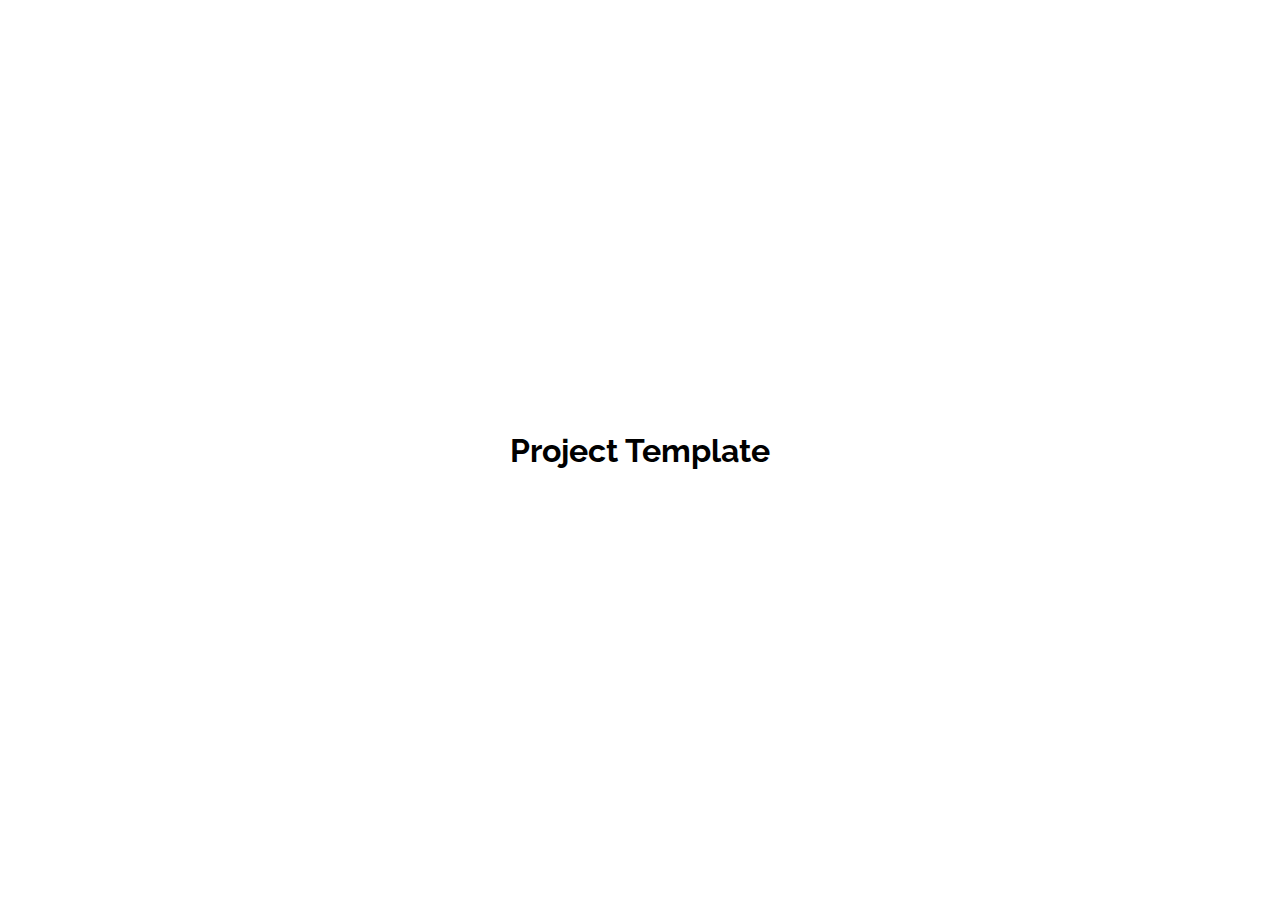
==== 08 - Form Wave Animation/index.html @ a54d0993 "50 Mini Projects" ====
<!DOCTYPE html>
<html lang="en">
    <head>
        <meta charset="UTF-8" />
        <meta name="viewport" content="width=device-width, initial-scale=1.0" />
        <link rel="stylesheet" href="style.css" />
    <title>Blozzo's Project</title>
    </head>
    <body>
        <h1>Project Template</h1>
        <script src="script.js"></script>
    </body>
</html>
---- 08 - Form Wave Animation/style.css ----
@import url('https://fonts.googleapis.com/css2?family=Raleway&display=swap');

* {
    box-sizing: border-box;
}

body {
    font-family: 'Raleway', sans-serif;
    display: flex;
    flex-direction: column;
    align-items: center;
    justify-content: center;
    height: 100vh;
    overflow: hidden;
    margin: 0;
}
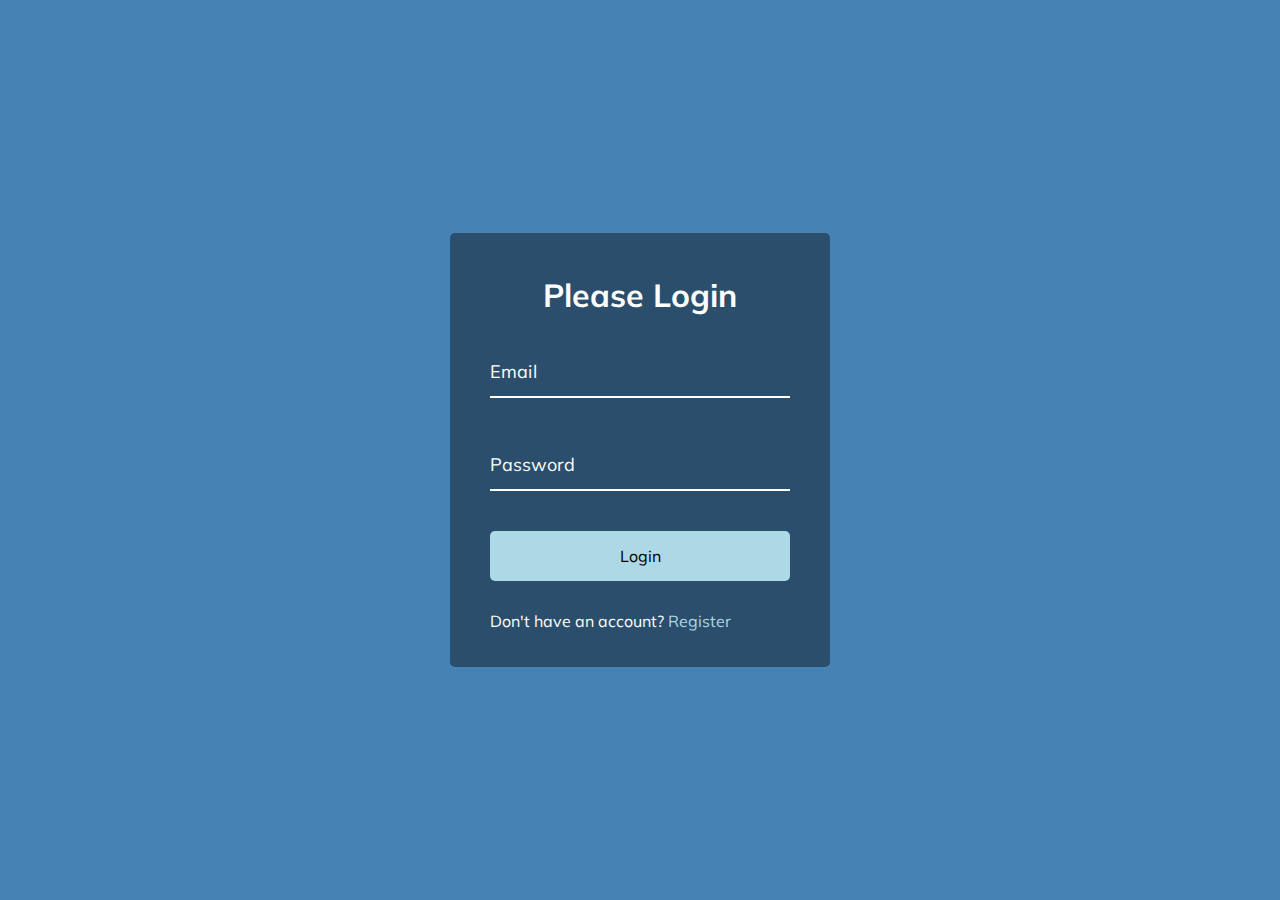
==== commit 6e219883: "50 Mini Projects" ====
--- a/08 - Form Wave Animation/index.html
+++ b/08 - Form Wave Animation/index.html
@@ -1,13 +1,30 @@
 <!DOCTYPE html>
 <html lang="en">
-    <head>
-        <meta charset="UTF-8" />
-        <meta name="viewport" content="width=device-width, initial-scale=1.0" />
-        <link rel="stylesheet" href="style.css" />
-    <title>Blozzo's Project</title>
-    </head>
-    <body>
-        <h1>Project Template</h1>
-        <script src="script.js"></script>
-    </body>
+  <head>
+    <meta charset="UTF-8" />
+    <meta name="viewport" content="width=device-width, initial-scale=1.0" />
+    <link rel="stylesheet" href="style.css" />
+    <title>Form Input Wave</title>
+  </head>
+  <body>
+    <div class="container">
+      <h1>Please Login</h1>
+      <form>
+        <div class="form-control">
+          <input type="text" required>
+          <label>Email</label>
+        </div>
+
+        <div class="form-control">
+          <input type="password" required>
+          <label>Password</label>
+        </div>
+
+        <button class="btn">Login</button>
+
+        <p class="text">Don't have an account? <a href="#">Register</a> </p>
+      </form>
+    </div>
+    <script src="script.js"></script>
+  </body>
 </html>--- a/08 - Form Wave Animation/style.css
+++ b/08 - Form Wave Animation/style.css
@@ -1,16 +1,101 @@
-@import url('https://fonts.googleapis.com/css2?family=Raleway&display=swap');
+@import url('https://fonts.googleapis.com/css?family=Muli&display=swap');
 
 * {
-    box-sizing: border-box;
+  box-sizing: border-box;
 }
 
 body {
-    font-family: 'Raleway', sans-serif;
-    display: flex;
-    flex-direction: column;
-    align-items: center;
-    justify-content: center;
-    height: 100vh;
-    overflow: hidden;
-    margin: 0;
+  background-color: steelblue;
+  color: #fff;
+  font-family: 'Muli', sans-serif;
+  display: flex;
+  flex-direction: column;
+  align-items: center;
+  justify-content: center;
+  height: 100vh;
+  overflow: hidden;
+  margin: 0;
+}
+
+.container {
+  background-color: rgba(0, 0, 0, 0.4);
+  padding: 20px 40px;
+  border-radius: 5px;
+}
+
+.container h1 {
+  text-align: center;
+  margin-bottom: 30px;
+}
+
+.container a {
+  text-decoration: none;
+  color: lightblue;
+}
+
+.btn {
+  cursor: pointer;
+  display: inline-block;
+  width: 100%;
+  background: lightblue;
+  padding: 15px;
+  font-family: inherit;
+  font-size: 16px;
+  border: 0;
+  border-radius: 5px;
+}
+
+.btn:focus {
+  outline: 0;
+}
+
+.btn:active {
+  transform: scale(0.98);
+}
+
+.text {
+  margin-top: 30px;
+}
+
+.form-control {
+  position: relative;
+  margin: 20px 0 40px;
+  width: 300px;
+}
+
+.form-control input {
+  background-color: transparent;
+  border: 0;
+  border-bottom: 2px #fff solid;
+  display: block;
+  width: 100%;
+  padding: 15px 0;
+  font-size: 18px;
+  color: #fff;
+}
+
+.form-control input:focus,
+.form-control input:valid {
+  outline: 0;
+  border-bottom-color: lightblue;
+}
+
+.form-control label {
+  position: absolute;
+  top: 15px;
+  left: 0;
+  pointer-events: none;
+}
+
+.form-control label span {
+  display: inline-block;
+  font-size: 18px;
+  min-width: 5px;
+  transition: 0.3s cubic-bezier(0.68, -0.55, 0.265, 1.55);
+}
+
+.form-control input:focus + label span,
+.form-control input:valid + label span {
+  color: lightblue;
+  transform: translateY(-30px);
 }